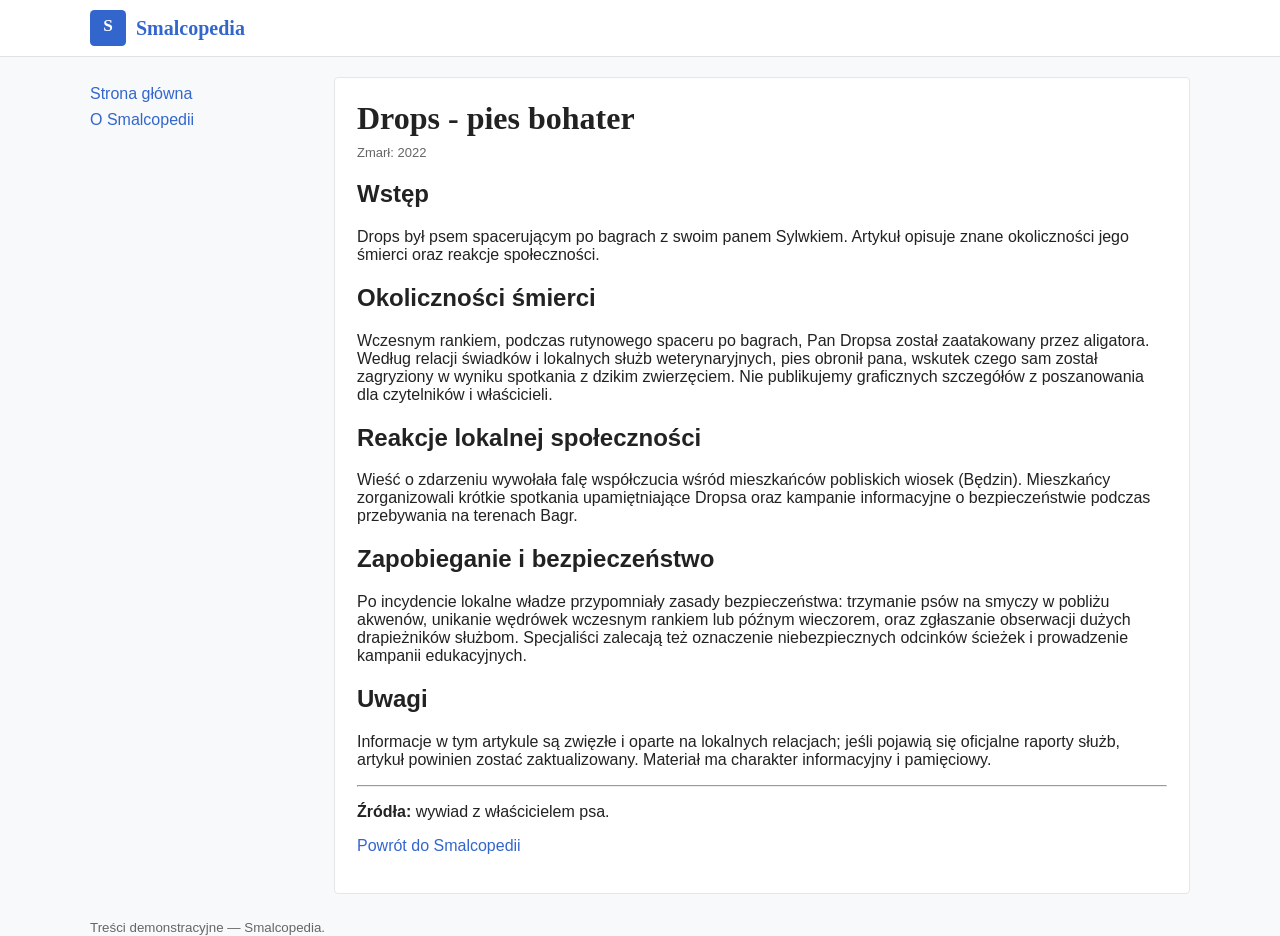
==== dropsie.html @ fd2a966c "Add files via upload" ====
<!doctype html>
<html lang="pl">
<head>
  <meta charset="utf-8">
  <meta name="viewport" content="width=device-width,initial-scale=1">
  <title>Drops pies Bohater — Smalcopedia</title>
  <link rel="stylesheet" href="styles.css">
</head>
<body>
  <header class="site-header">
    <div class="header-inner">
      <a class="logo" href="index.html" aria-label="Smalcopedia">
        <svg width="36" height="36" viewBox="0 0 100 100" xmlns="http://www.w3.org/2000/svg" aria-hidden="true">
          <rect width="100" height="100" rx="12" fill="#3366cc"></rect>
          <text x="50%" y="58%" font-family="Georgia, serif" font-size="48" fill="#fff" text-anchor="middle">S</text>
        </svg>
        <span class="site-title">Smalcopedia</span>
      </a>
    </div>
  </header>

  <div class="page-wrap">
    <aside class="sidebar">
      <nav>
        <ul>
          <li><a href="index.html">Strona główna</a></li>
          <li><a href="#">O Smalcopedii</a></li>
        </ul>
      </nav>
    </aside>

    <main class="content">
      <article class="article">
        <h1>Drops - pies bohater</h1>
        <div class="meta">Zmarł: 2022</div>

        <section>
          <h2>Wstęp</h2>
          <p>Drops był psem spacerującym po bagrach z swoim panem Sylwkiem. Artykuł opisuje znane okoliczności jego śmierci oraz reakcje społeczności.</p>
        </section>

        <section>
          <h2>Okoliczności śmierci</h2>
          <p>Wczesnym rankiem, podczas rutynowego spaceru po bagrach, Pan Dropsa został zaatakowany przez aligatora. Według relacji świadków i lokalnych służb weterynaryjnych, pies obronił pana, wskutek czego sam został zagryziony w wyniku spotkania z dzikim zwierzęciem. Nie publikujemy graficznych szczegółów z poszanowania dla czytelników i właścicieli.</p>
        </section>

        <section>
          <h2>Reakcje lokalnej społeczności</h2>
          <p>Wieść o zdarzeniu wywołała falę współczucia wśród mieszkańców pobliskich wiosek (Będzin). Mieszkańcy zorganizowali krótkie spotkania upamiętniające Dropsa oraz kampanie informacyjne o bezpieczeństwie podczas przebywania na terenach Bagr.</p>
        </section>

        <section>
          <h2>Zapobieganie i bezpieczeństwo</h2>
          <p>Po incydencie lokalne władze przypomniały zasady bezpieczeństwa: trzymanie psów na smyczy w pobliżu akwenów, unikanie wędrówek wczesnym rankiem lub późnym wieczorem, oraz zgłaszanie obserwacji dużych drapieżników służbom. Specjaliści zalecają też oznaczenie niebezpiecznych odcinków ścieżek i prowadzenie kampanii edukacyjnych.</p>
        </section>

        <section>
          <h2>Uwagi</h2>
          <p>Informacje w tym artykule są zwięzłe i oparte na lokalnych relacjach; jeśli pojawią się oficjalne raporty służb, artykuł powinien zostać zaktualizowany. Materiał ma charakter informacyjny i pamięciowy.</p>
        </section>

        <hr>
        <p class="references"><strong>Źródła:</strong> wywiad z właścicielem psa.

        <p><a href="index.html">Powrót do Smalcopedii</a></p>
      </article>
    </main>
  </div>

  <footer class="site-footer">
    <div class="footer-inner">
      <small>Treści demonstracyjne — Smalcopedia.</small>
    </div>
  </footer>
</body>
</html>
---- styles.css ----
/* Podstawowy styl wzorowany na typowym układzie wiki, ale unikalny */
:root{
  --accent:#3366cc;
  --bg:#f8f9fb;
  --text:#222;
}
html,body{height:100%;margin:0;font-family: -apple-system, BlinkMacSystemFont, "Segoe UI", Roboto, "Helvetica Neue", Arial, "Noto Sans", "Liberation Sans", sans-serif;color:var(--text);background:var(--bg);}
a{color:var(--accent);text-decoration:none}
a:hover{text-decoration:underline}

.site-header{background:#fff;border-bottom:1px solid #e1e1e1}
.header-inner{max-width:1100px;margin:0 auto;display:flex;align-items:center;gap:16px;padding:10px 16px}
.logo{display:flex;align-items:center;gap:10px;color:var(--accent);font-weight:700}
.site-title{font-family:Georgia, 'Times New Roman', Times, serif;font-size:20px}
.search-form{margin-left:auto}
#searchInput{padding:8px 10px;border:1px solid #cfcfcf;border-radius:4px;width:260px}

.page-wrap{max-width:1100px;margin:20px auto;display:grid;grid-template-columns:220px 1fr;gap:24px;padding:0 16px}
.sidebar{background:transparent}
.sidebar nav ul{list-style:none;padding:0;margin:0}
.sidebar li{margin:8px 0}
.portals{margin-top:18px}

.content{background:#fff;padding:22px;border:1px solid #e6e6e6;border-radius:4px}
.article h1{font-family:Georgia, 'Times New Roman', Times, serif;font-size:32px;margin:0 0 8px}
.meta{color:#666;font-size:13px;margin-bottom:12px}
.toc{background:#fafafa;border:1px solid #eee;padding:10px;margin:10px 0}
.toc ol{margin:6px 0 0 18px}
.section h2{font-size:20px}
.article-list{padding-left:16px}

.site-footer{margin:24px 0 40px}
.footer-inner{max-width:1100px;margin:0 auto;padding:0 16px;color:#666}

/* Responsywność */
@media (max-width:800px){
  .page-wrap{grid-template-columns:1fr;}
  .sidebar{order:2}
  .content{order:1}
  #searchInput{width:160px}
}
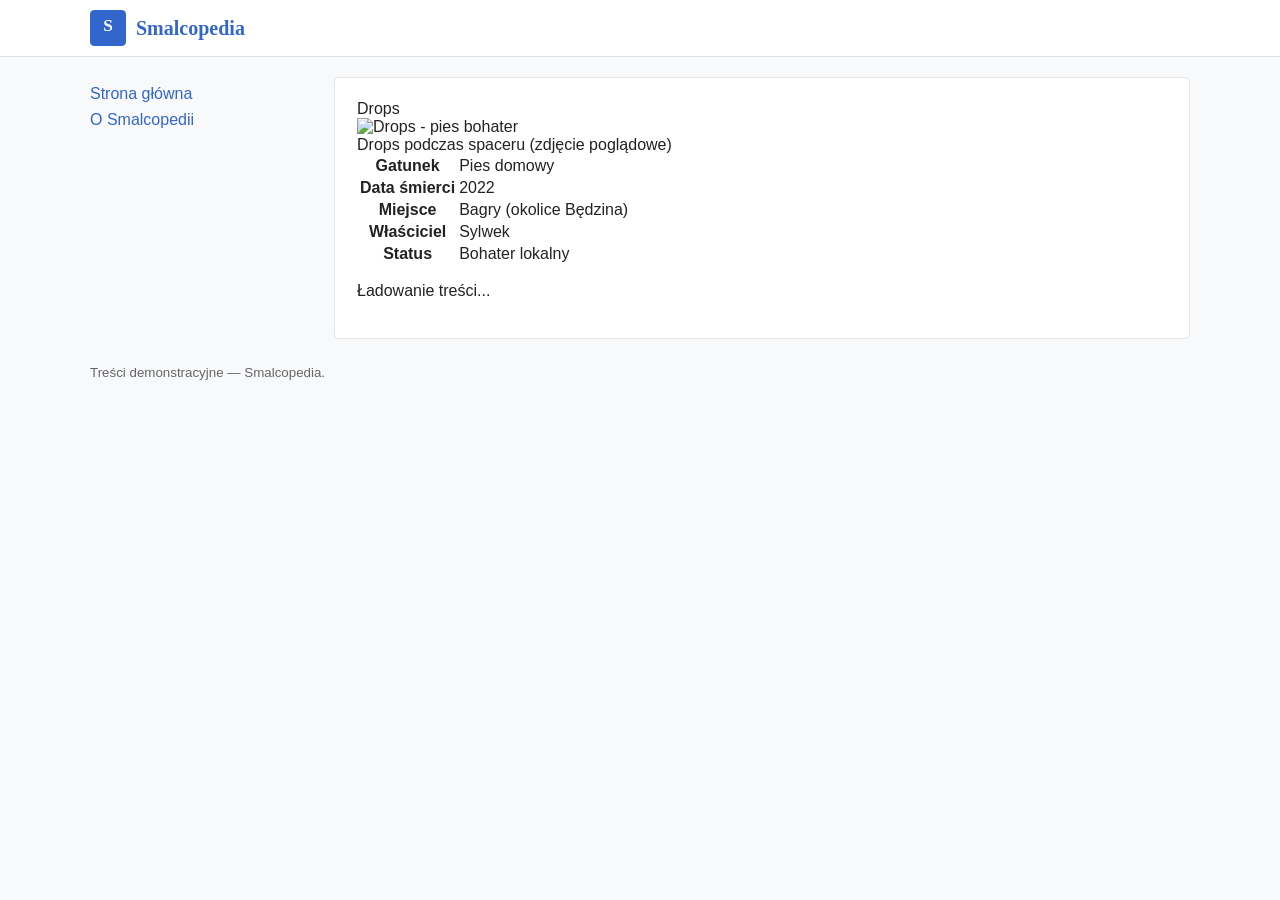
==== commit 186f26a6: "Update dropsie.html" ====
--- a/dropsie.html
+++ b/dropsie.html
@@ -30,39 +30,38 @@
     </aside>
 
     <main class="content">
-      <article class="article">
-        <h1>Drops - pies bohater</h1>
-        <div class="meta">Zmarł: 2022</div>
+      <aside class="infobox">
+          <div class="infobox-title">Drops</div>
+          <div class="infobox-image">
+          <img src="Zdjecie/Drops.png" alt="Drops - pies bohater">
+          <div class="infobox-caption">Drops podczas spaceru (zdjęcie poglądowe)</div>
+          </div>
+          <table class="infobox-table">
+          <tr>
+            <th>Gatunek</th>
+            <td>Pies domowy</td>
+          </tr>
+          <tr>
+            <th>Data śmierci</th>
+            <td>2022</td>
+          </tr>
+          <tr>
+            <th>Miejsce</th>
+            <td>Bagry (okolice Będzina)</td>
+          </tr>
+          <tr>
+            <th>Właściciel</th>
+            <td>Sylwek</td>
+          </tr>
+          <tr>
+            <th>Status</th>
+            <td>Bohater lokalny</td>
+          </tr>
+      </table>
+    </aside>
 
-        <section>
-          <h2>Wstęp</h2>
-          <p>Drops był psem spacerującym po bagrach z swoim panem Sylwkiem. Artykuł opisuje znane okoliczności jego śmierci oraz reakcje społeczności.</p>
-        </section>
-
-        <section>
-          <h2>Okoliczności śmierci</h2>
-          <p>Wczesnym rankiem, podczas rutynowego spaceru po bagrach, Pan Dropsa został zaatakowany przez aligatora. Według relacji świadków i lokalnych służb weterynaryjnych, pies obronił pana, wskutek czego sam został zagryziony w wyniku spotkania z dzikim zwierzęciem. Nie publikujemy graficznych szczegółów z poszanowania dla czytelników i właścicieli.</p>
-        </section>
-
-        <section>
-          <h2>Reakcje lokalnej społeczności</h2>
-          <p>Wieść o zdarzeniu wywołała falę współczucia wśród mieszkańców pobliskich wiosek (Będzin). Mieszkańcy zorganizowali krótkie spotkania upamiętniające Dropsa oraz kampanie informacyjne o bezpieczeństwie podczas przebywania na terenach Bagr.</p>
-        </section>
-
-        <section>
-          <h2>Zapobieganie i bezpieczeństwo</h2>
-          <p>Po incydencie lokalne władze przypomniały zasady bezpieczeństwa: trzymanie psów na smyczy w pobliżu akwenów, unikanie wędrówek wczesnym rankiem lub późnym wieczorem, oraz zgłaszanie obserwacji dużych drapieżników służbom. Specjaliści zalecają też oznaczenie niebezpiecznych odcinków ścieżek i prowadzenie kampanii edukacyjnych.</p>
-        </section>
-
-        <section>
-          <h2>Uwagi</h2>
-          <p>Informacje w tym artykule są zwięzłe i oparte na lokalnych relacjach; jeśli pojawią się oficjalne raporty służb, artykuł powinien zostać zaktualizowany. Materiał ma charakter informacyjny i pamięciowy.</p>
-        </section>
-
-        <hr>
-        <p class="references"><strong>Źródła:</strong> wywiad z właścicielem psa.
-
-        <p><a href="index.html">Powrót do Smalcopedii</a></p>
+      <article class="article" data-markdown="artykuly/dropsie.md">
+        <p>Ładowanie treści...</p>
       </article>
     </main>
   </div>
@@ -72,5 +71,6 @@
       <small>Treści demonstracyjne — Smalcopedia.</small>
     </div>
   </footer>
+  <script src="markdown.js"></script>
 </body>
-</html>+</html>
